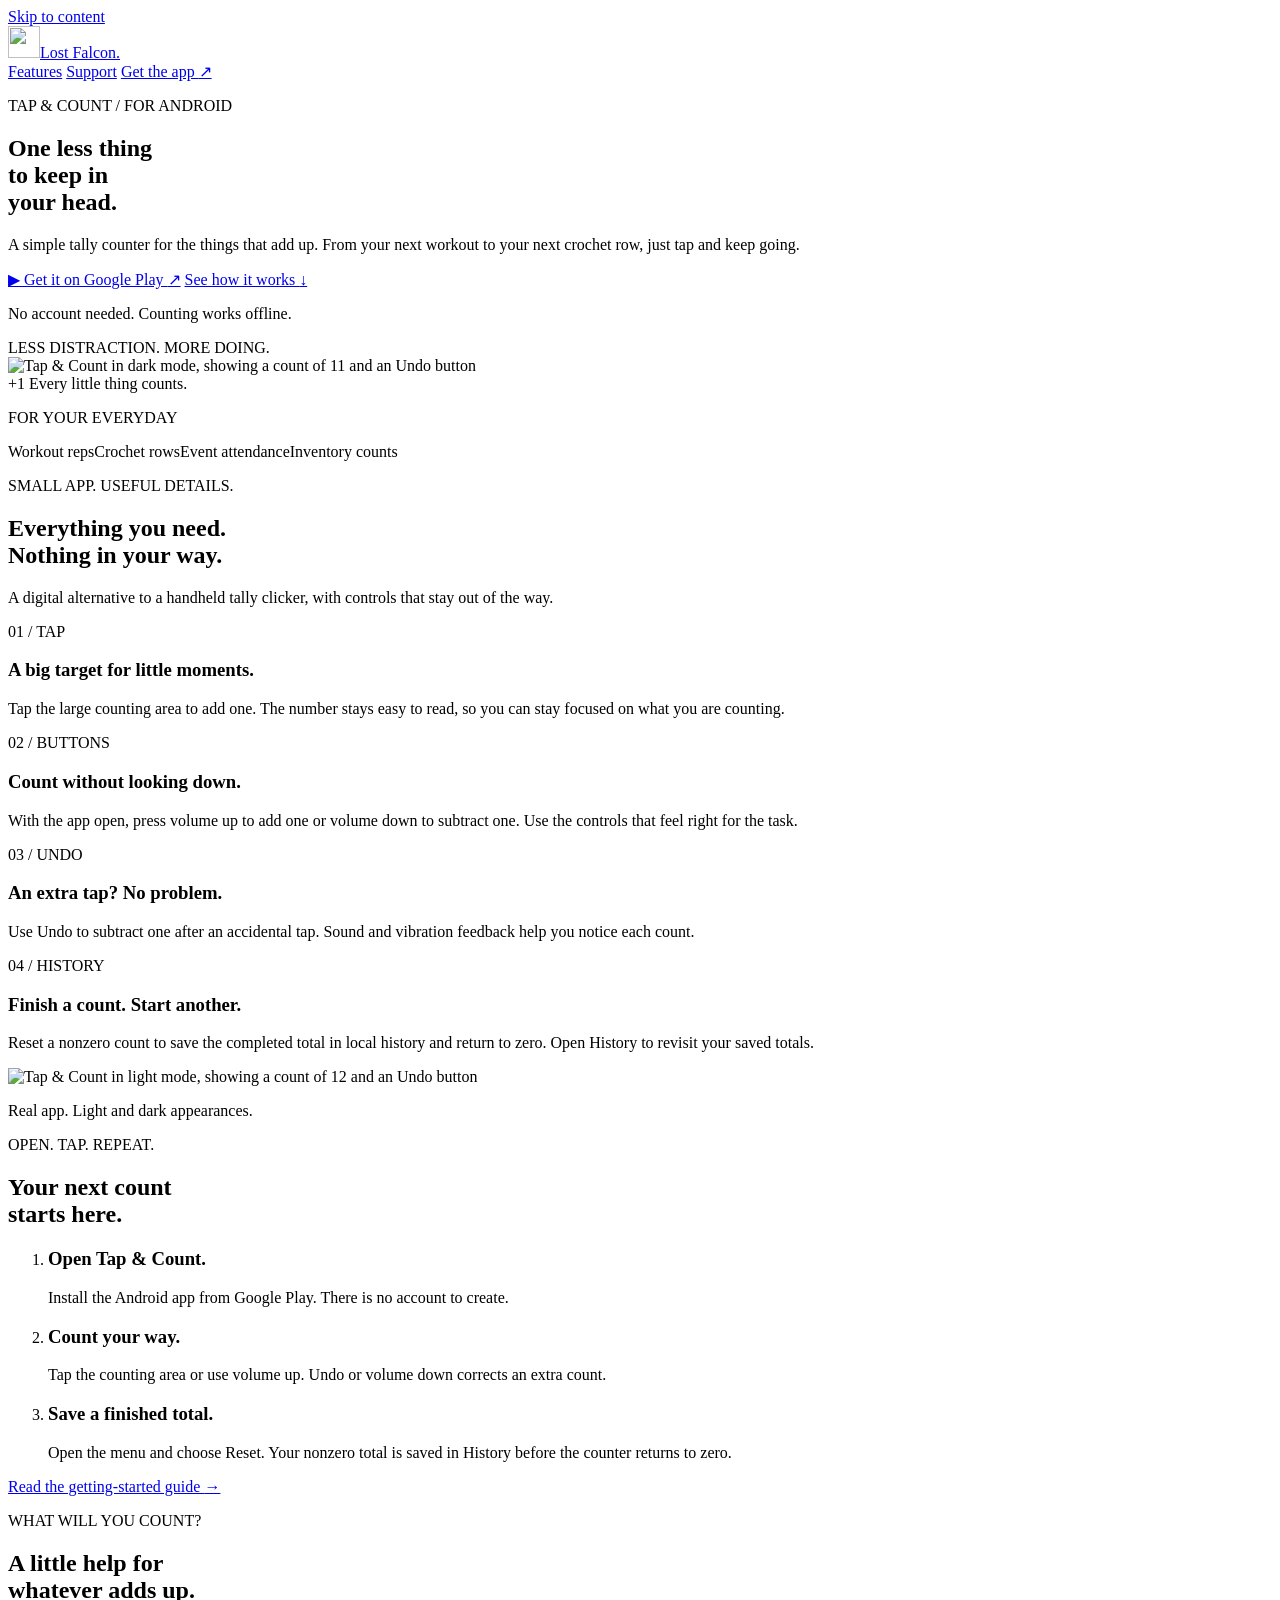
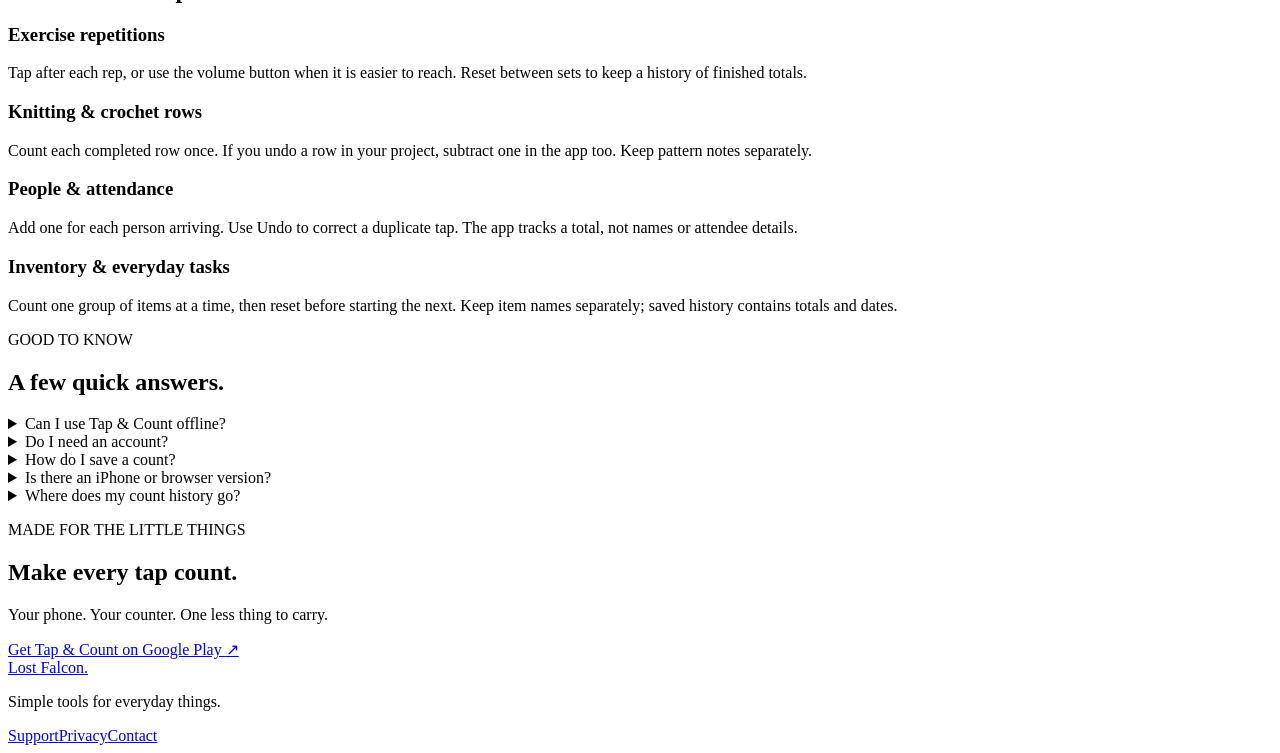
==== site/index.html @ d68dc823 "Add Lost Falcon static app website and SEO content Co-authored-by: Copilot <223556219+Copilot@users." ====
<!doctype html>
<html lang="en">
<head>
  <meta charset="utf-8">
  <meta name="viewport" content="width=device-width, initial-scale=1">
  <meta name="theme-color" content="#171918">
  <title>Tap &amp; Count: Android Tally Counter | Lost Falcon</title>
  <meta name="description" content="Count exercise reps, crochet rows, attendance, and inventory with Tap &amp; Count for Android. Screen tapping, volume-button controls, undo, and local count history.">
  <link rel="canonical" href="https://lostfalcon.app/">
  <link rel="icon" href="/assets/favicon.svg" type="image/svg+xml">
  <link rel="stylesheet" href="/assets/styles.css">
  <meta property="og:type" content="website">
  <meta property="og:site_name" content="Lost Falcon">
  <meta property="og:locale" content="en_US">
  <meta property="og:title" content="Tap &amp; Count. One less thing to keep in your head.">
  <meta property="og:description" content="A simple Android tally counter for the things that add up. Tap, undo, and keep a history of completed counts.">
  <meta property="og:url" content="https://lostfalcon.app/">
  <meta property="og:image" content="https://lostfalcon.app/assets/social.png">
  <meta property="og:image:width" content="1200">
  <meta property="og:image:height" content="630">
  <meta property="og:image:alt" content="Lost Falcon. Tap &amp; Count, a simple tally counter for Android.">
  <meta name="twitter:card" content="summary_large_image">
  <meta name="twitter:title" content="Tap &amp; Count | Lost Falcon">
  <meta name="twitter:description" content="A simple Android tally counter for the things that add up.">
  <meta name="twitter:image" content="https://lostfalcon.app/assets/social.png">
  <meta name="twitter:image:alt" content="Lost Falcon. Tap &amp; Count, a simple tally counter for Android.">
  <script type="application/ld+json">
  {
    "@context": "https://schema.org",
    "@graph": [
      {
        "@type": "Organization",
        "@id": "https://lostfalcon.app/#publisher",
        "name": "Lost Falcon",
        "url": "https://lostfalcon.app/",
        "logo": "https://lostfalcon.app/assets/favicon.svg"
      },
      {
        "@type": "WebSite",
        "@id": "https://lostfalcon.app/#website",
        "name": "Lost Falcon",
        "url": "https://lostfalcon.app/",
        "publisher": {"@id": "https://lostfalcon.app/#publisher"}
      },
      {
        "@type": "MobileApplication",
        "@id": "https://lostfalcon.app/#app",
        "name": "Tap & Count",
        "url": "https://lostfalcon.app/",
        "operatingSystem": "Android",
        "applicationCategory": "UtilitiesApplication",
        "description": "An Android tally counter with screen tapping, volume-button controls, undo, sound and vibration feedback, and locally stored completed count history.",
        "downloadUrl": "https://play.google.com/store/apps/details?id=com.lostfalcon.tapcount",
        "screenshot": "https://lostfalcon.app/assets/app-count.webp",
        "publisher": {"@id": "https://lostfalcon.app/#publisher"}
      }
    ]
  }
  </script>
</head>
<body>
  <a class="skip-link" href="#main">Skip to content</a>
  <header class="site-header wrap">
    <a class="brand" href="/" aria-label="Lost Falcon home"><img src="/assets/favicon.svg" width="32" height="32" alt="">Lost Falcon<span class="brand-dot" aria-hidden="true">.</span></a>
    <nav aria-label="Main navigation">
      <a href="#features">Features</a>
      <a href="/support/">Support</a>
      <a class="nav-download" href="https://play.google.com/store/apps/details?id=com.lostfalcon.tapcount">Get the app <span aria-hidden="true">&#8599;</span></a>
    </nav>
  </header>
  <main id="main">
    <section class="hero wrap" aria-labelledby="hero-title">
      <div class="hero-copy">
        <p class="eyebrow"><span class="status-dot" aria-hidden="true"></span> TAP &amp; COUNT / FOR ANDROID</p>
        <h1 id="hero-title">One less thing<br>to keep in<br><span class="accent">your head.</span></h1>
        <p class="lead">A simple tally counter for the things that add up. From your next workout to your next crochet row, just tap and keep going.</p>
        <div class="hero-actions">
          <a class="button" href="https://play.google.com/store/apps/details?id=com.lostfalcon.tapcount"><span class="play-mark" aria-hidden="true">&#9654;</span> Get it on Google Play <span aria-hidden="true">&#8599;</span></a>
          <a class="text-link" href="#how-it-works">See how it works <span aria-hidden="true">&#8595;</span></a>
        </div>
        <p class="microcopy">No account needed. Counting works offline.</p>
      </div>
      <div class="hero-visual">
        <span class="orbit-label" aria-hidden="true">LESS DISTRACTION. MORE DOING.</span>
        <div class="phone"><img src="/assets/app-count.webp" width="480" height="1041" alt="Tap &amp; Count in dark mode, showing a count of 11 and an Undo button" fetchpriority="high"></div>
        <div class="floating-note"><span aria-hidden="true">+1</span> Every little thing counts.</div>
      </div>
    </section>
    <div class="use-strip">
      <div class="wrap"><p>FOR YOUR EVERYDAY</p><span>Workout reps</span><span>Crochet rows</span><span>Event attendance</span><span>Inventory counts</span></div>
    </div>
    <section class="section wrap" id="features" aria-labelledby="features-title">
      <div class="section-heading"><p class="eyebrow">SMALL APP. USEFUL DETAILS.</p><h2 id="features-title">Everything you need.<br>Nothing in your way.</h2><p>A digital alternative to a handheld tally clicker, with controls that stay out of the way.</p></div>
      <div class="feature-grid">
        <article class="feature"><span class="feature-number" aria-hidden="true">01 / TAP</span><h3>A big target for little moments.</h3><p>Tap the large counting area to add one. The number stays easy to read, so you can stay focused on what you are counting.</p></article>
        <article class="feature"><span class="feature-number" aria-hidden="true">02 / BUTTONS</span><h3>Count without looking down.</h3><p>With the app open, press volume up to add one or volume down to subtract one. Use the controls that feel right for the task.</p></article>
        <article class="feature"><span class="feature-number" aria-hidden="true">03 / UNDO</span><h3>An extra tap? No problem.</h3><p>Use Undo to subtract one after an accidental tap. Sound and vibration feedback help you notice each count.</p></article>
        <article class="feature"><span class="feature-number" aria-hidden="true">04 / HISTORY</span><h3>Finish a count. Start another.</h3><p>Reset a nonzero count to save the completed total in local history and return to zero. Open History to revisit your saved totals.</p></article>
      </div>
    </section>
    <section class="section how-section" id="how-it-works" aria-labelledby="how-title">
      <div class="wrap how-grid">
        <div class="light-preview"><img src="/assets/app-light.webp" width="480" height="1041" loading="lazy" alt="Tap &amp; Count in light mode, showing a count of 12 and an Undo button"><p>Real app. Light and dark appearances.</p></div>
        <div><p class="eyebrow">OPEN. TAP. REPEAT.</p><h2 id="how-title">Your next count<br>starts here.</h2><ol class="steps"><li><h3>Open Tap &amp; Count.</h3><p>Install the Android app from Google Play. There is no account to create.</p></li><li><h3>Count your way.</h3><p>Tap the counting area or use volume up. Undo or volume down corrects an extra count.</p></li><li><h3>Save a finished total.</h3><p>Open the menu and choose Reset. Your nonzero total is saved in History before the counter returns to zero.</p></li></ol><a class="text-link" href="/support/">Read the getting-started guide <span aria-hidden="true">&#8594;</span></a></div>
      </div>
    </section>
    <section class="section wrap" aria-labelledby="uses-title">
      <div class="section-heading"><p class="eyebrow">WHAT WILL YOU COUNT?</p><h2 id="uses-title">A little help for<br>whatever adds up.</h2></div>
      <div class="use-grid">
        <article><h3>Exercise repetitions</h3><p>Tap after each rep, or use the volume button when it is easier to reach. Reset between sets to keep a history of finished totals.</p></article>
        <article><h3>Knitting &amp; crochet rows</h3><p>Count each completed row once. If you undo a row in your project, subtract one in the app too. Keep pattern notes separately.</p></article>
        <article><h3>People &amp; attendance</h3><p>Add one for each person arriving. Use Undo to correct a duplicate tap. The app tracks a total, not names or attendee details.</p></article>
        <article><h3>Inventory &amp; everyday tasks</h3><p>Count one group of items at a time, then reset before starting the next. Keep item names separately; saved history contains totals and dates.</p></article>
      </div>
    </section>
    <section class="section wrap faq-section" aria-labelledby="faq-title">
      <div><p class="eyebrow">GOOD TO KNOW</p><h2 id="faq-title">A few quick answers.</h2></div>
      <div class="faq-list">
        <details><summary>Can I use Tap &amp; Count offline?</summary><p>Yes. Counting and locally stored completed history do not require an internet connection. Downloading or updating the app through Google Play does.</p></details>
        <details><summary>Do I need an account?</summary><p>No. You can open the app and start counting without signing up or logging in.</p></details>
        <details><summary>How do I save a count?</summary><p>Choose Reset from the menu when the total is greater than zero. The app saves that completed total in History, then starts again at zero. Do not rely on an unfinished total surviving an app restart.</p></details>
        <details><summary>Is there an iPhone or browser version?</summary><p>This website introduces the Android app. It is not an online counter, and no iPhone version is offered here.</p></details>
        <details><summary>Where does my count history go?</summary><p>Completed totals and their dates are stored in the app's local database. Android may back up app data depending on your device settings. Lost Falcon does not operate a cloud-sync service for your counts. <a href="/privacy/">Read the privacy policy</a>.</p></details>
      </div>
    </section>
    <section class="download-section wrap" aria-labelledby="download-title"><p class="eyebrow">MADE FOR THE LITTLE THINGS</p><h2 id="download-title">Make every tap count.</h2><p>Your phone. Your counter. One less thing to carry.</p><a class="button" href="https://play.google.com/store/apps/details?id=com.lostfalcon.tapcount">Get Tap &amp; Count on Google Play <span aria-hidden="true">&#8599;</span></a></section>
  </main>
  <footer class="site-footer wrap"><a class="brand" href="/">Lost Falcon<span class="brand-dot" aria-hidden="true">.</span></a><p>Simple tools for everyday things.</p><nav aria-label="Footer navigation"><a href="/support/">Support</a><a href="/privacy/">Privacy</a><a href="mailto:lostfalconofficial@gmail.com">Contact</a></nav></footer>
</body>
</html>
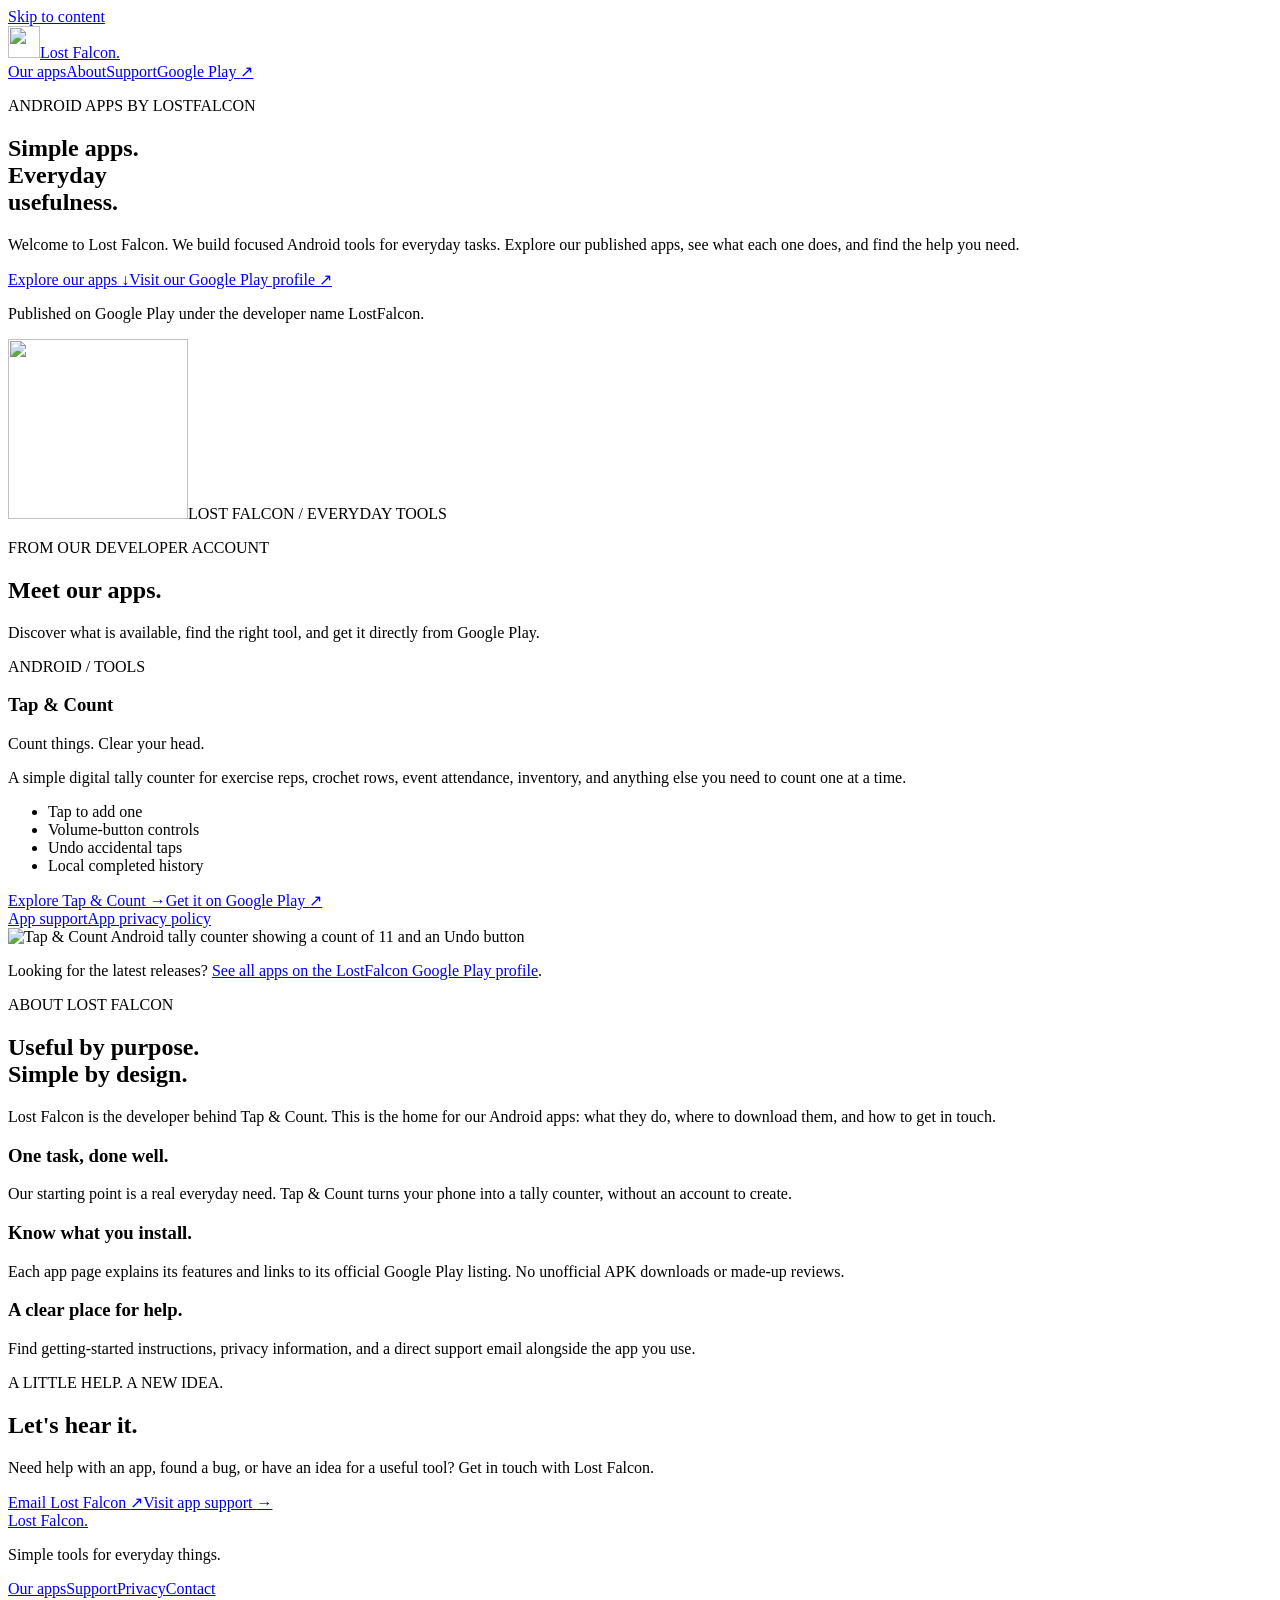
==== commit cf4d2763: "Make homepage a Lost Falcon developer app directory Co-authored-by: Copilot <223556219+Copilot@users" ====
--- a/site/index.html
+++ b/site/index.html
@@ -4,26 +4,26 @@
   <meta charset="utf-8">
   <meta name="viewport" content="width=device-width, initial-scale=1">
   <meta name="theme-color" content="#171918">
-  <title>Tap &amp; Count: Android Tally Counter | Lost Falcon</title>
-  <meta name="description" content="Count exercise reps, crochet rows, attendance, and inventory with Tap &amp; Count for Android. Screen tapping, volume-button controls, undo, and local count history.">
+  <title>Lost Falcon | Android Apps &amp; Everyday Utilities</title>
+  <meta name="description" content="Explore Android apps by LostFalcon, including Tap &amp; Count, a simple tally counter. Find app features, Google Play downloads, support, and privacy information.">
   <link rel="canonical" href="https://lostfalcon.app/">
   <link rel="icon" href="/assets/favicon.svg" type="image/svg+xml">
   <link rel="stylesheet" href="/assets/styles.css">
   <meta property="og:type" content="website">
   <meta property="og:site_name" content="Lost Falcon">
   <meta property="og:locale" content="en_US">
-  <meta property="og:title" content="Tap &amp; Count. One less thing to keep in your head.">
-  <meta property="og:description" content="A simple Android tally counter for the things that add up. Tap, undo, and keep a history of completed counts.">
+  <meta property="og:title" content="Lost Falcon. Simple apps. Everyday usefulness.">
+  <meta property="og:description" content="Explore the Android apps published by LostFalcon. App details, downloads, and a little help when you need it.">
   <meta property="og:url" content="https://lostfalcon.app/">
   <meta property="og:image" content="https://lostfalcon.app/assets/social.png">
   <meta property="og:image:width" content="1200">
   <meta property="og:image:height" content="630">
-  <meta property="og:image:alt" content="Lost Falcon. Tap &amp; Count, a simple tally counter for Android.">
+  <meta property="og:image:alt" content="Lost Falcon. Simple apps for everyday things. Android apps by LostFalcon.">
   <meta name="twitter:card" content="summary_large_image">
-  <meta name="twitter:title" content="Tap &amp; Count | Lost Falcon">
-  <meta name="twitter:description" content="A simple Android tally counter for the things that add up.">
+  <meta name="twitter:title" content="Lost Falcon | Android Apps">
+  <meta name="twitter:description" content="Discover LostFalcon's Android apps, starting with the Tap &amp; Count tally counter.">
   <meta name="twitter:image" content="https://lostfalcon.app/assets/social.png">
-  <meta name="twitter:image:alt" content="Lost Falcon. Tap &amp; Count, a simple tally counter for Android.">
+  <meta name="twitter:image:alt" content="Lost Falcon. Simple apps for everyday things. Android apps by LostFalcon.">
   <script type="application/ld+json">
   {
     "@context": "https://schema.org",
@@ -32,8 +32,10 @@
         "@type": "Organization",
         "@id": "https://lostfalcon.app/#publisher",
         "name": "Lost Falcon",
+        "alternateName": "LostFalcon",
         "url": "https://lostfalcon.app/",
-        "logo": "https://lostfalcon.app/assets/favicon.svg"
+        "logo": "https://lostfalcon.app/assets/favicon.svg",
+        "sameAs": ["https://play.google.com/store/apps/developer?id=LostFalcon"]
       },
       {
         "@type": "WebSite",
@@ -43,16 +45,23 @@
         "publisher": {"@id": "https://lostfalcon.app/#publisher"}
       },
       {
-        "@type": "MobileApplication",
-        "@id": "https://lostfalcon.app/#app",
-        "name": "Tap & Count",
+        "@type": "CollectionPage",
+        "@id": "https://lostfalcon.app/#page",
+        "name": "Android apps by Lost Falcon",
         "url": "https://lostfalcon.app/",
-        "operatingSystem": "Android",
-        "applicationCategory": "UtilitiesApplication",
-        "description": "An Android tally counter with screen tapping, volume-button controls, undo, sound and vibration feedback, and locally stored completed count history.",
-        "downloadUrl": "https://play.google.com/store/apps/details?id=com.lostfalcon.tapcount",
-        "screenshot": "https://lostfalcon.app/assets/app-count.webp",
-        "publisher": {"@id": "https://lostfalcon.app/#publisher"}
+        "isPartOf": {"@id": "https://lostfalcon.app/#website"},
+        "about": {"@id": "https://lostfalcon.app/#publisher"},
+        "mainEntity": {
+          "@type": "ItemList",
+          "itemListElement": [
+            {
+              "@type": "ListItem",
+              "position": 1,
+              "name": "Tap & Count",
+              "url": "https://lostfalcon.app/apps/tap-and-count/"
+            }
+          ]
+        }
       }
     ]
   }
@@ -62,69 +71,42 @@
   <a class="skip-link" href="#main">Skip to content</a>
   <header class="site-header wrap">
     <a class="brand" href="/" aria-label="Lost Falcon home"><img src="/assets/favicon.svg" width="32" height="32" alt="">Lost Falcon<span class="brand-dot" aria-hidden="true">.</span></a>
-    <nav aria-label="Main navigation">
-      <a href="#features">Features</a>
-      <a href="/support/">Support</a>
-      <a class="nav-download" href="https://play.google.com/store/apps/details?id=com.lostfalcon.tapcount">Get the app <span aria-hidden="true">&#8599;</span></a>
-    </nav>
+    <nav aria-label="Main navigation"><a href="#apps">Our apps</a><a href="#about">About</a><a href="/support/">Support</a><a class="nav-download" href="https://play.google.com/store/apps/developer?id=LostFalcon">Google Play <span aria-hidden="true">&#8599;</span></a></nav>
   </header>
   <main id="main">
-    <section class="hero wrap" aria-labelledby="hero-title">
+    <section class="hero portfolio-hero wrap" aria-labelledby="hero-title">
       <div class="hero-copy">
-        <p class="eyebrow"><span class="status-dot" aria-hidden="true"></span> TAP &amp; COUNT / FOR ANDROID</p>
-        <h1 id="hero-title">One less thing<br>to keep in<br><span class="accent">your head.</span></h1>
-        <p class="lead">A simple tally counter for the things that add up. From your next workout to your next crochet row, just tap and keep going.</p>
-        <div class="hero-actions">
-          <a class="button" href="https://play.google.com/store/apps/details?id=com.lostfalcon.tapcount"><span class="play-mark" aria-hidden="true">&#9654;</span> Get it on Google Play <span aria-hidden="true">&#8599;</span></a>
-          <a class="text-link" href="#how-it-works">See how it works <span aria-hidden="true">&#8595;</span></a>
+        <p class="eyebrow"><span class="status-dot" aria-hidden="true"></span> ANDROID APPS BY LOSTFALCON</p>
+        <h1 id="hero-title">Simple apps.<br>Everyday<br><span class="accent">usefulness.</span></h1>
+        <p class="lead">Welcome to Lost Falcon. We build focused Android tools for everyday tasks. Explore our published apps, see what each one does, and find the help you need.</p>
+        <div class="hero-actions"><a class="button" href="#apps">Explore our apps <span aria-hidden="true">&#8595;</span></a><a class="text-link" href="https://play.google.com/store/apps/developer?id=LostFalcon">Visit our Google Play profile <span aria-hidden="true">&#8599;</span></a></div>
+        <p class="microcopy">Published on Google Play under the developer name LostFalcon.</p>
+      </div>
+      <div class="studio-mark" aria-hidden="true"><div class="studio-orbit"></div><img src="/assets/favicon.svg" width="180" height="180" alt=""><span>LOST FALCON / EVERYDAY TOOLS</span></div>
+    </section>
+    <section class="section wrap app-directory" id="apps" aria-labelledby="apps-title">
+      <div class="section-heading"><p class="eyebrow">FROM OUR DEVELOPER ACCOUNT</p><h2 id="apps-title">Meet our apps.</h2><p>Discover what is available, find the right tool, and get it directly from Google Play.</p></div>
+      <article class="app-card" aria-labelledby="tap-count-title">
+        <div class="app-card-copy">
+          <p class="eyebrow">ANDROID / TOOLS</p>
+          <h3 id="tap-count-title">Tap &amp; Count</h3>
+          <p class="app-tagline">Count things. Clear your head.</p>
+          <p>A simple digital tally counter for exercise reps, crochet rows, event attendance, inventory, and anything else you need to count one at a time.</p>
+          <ul class="app-highlights"><li>Tap to add one</li><li>Volume-button controls</li><li>Undo accidental taps</li><li>Local completed history</li></ul>
+          <div class="hero-actions"><a class="button" href="/apps/tap-and-count/">Explore Tap &amp; Count <span aria-hidden="true">&#8594;</span></a><a class="text-link" href="https://play.google.com/store/apps/details?id=com.lostfalcon.tapcount">Get it on Google Play <span aria-hidden="true">&#8599;</span></a></div>
+          <div class="app-resources"><a href="/support/">App support</a><a href="/privacy/">App privacy policy</a></div>
         </div>
-        <p class="microcopy">No account needed. Counting works offline.</p>
-      </div>
-      <div class="hero-visual">
-        <span class="orbit-label" aria-hidden="true">LESS DISTRACTION. MORE DOING.</span>
-        <div class="phone"><img src="/assets/app-count.webp" width="480" height="1041" alt="Tap &amp; Count in dark mode, showing a count of 11 and an Undo button" fetchpriority="high"></div>
-        <div class="floating-note"><span aria-hidden="true">+1</span> Every little thing counts.</div>
+        <div class="app-card-preview"><div class="phone"><img src="/assets/app-count.webp" width="480" height="1041" loading="lazy" alt="Tap &amp; Count Android tally counter showing a count of 11 and an Undo button"></div></div>
+      </article>
+      <p class="catalogue-note">Looking for the latest releases? <a href="https://play.google.com/store/apps/developer?id=LostFalcon">See all apps on the LostFalcon Google Play profile</a>.</p>
+    </section>
+    <section class="section how-section" id="about" aria-labelledby="about-title">
+      <div class="wrap"><div class="section-heading"><p class="eyebrow">ABOUT LOST FALCON</p><h2 id="about-title">Useful by purpose.<br>Simple by design.</h2><p>Lost Falcon is the developer behind Tap &amp; Count. This is the home for our Android apps: what they do, where to download them, and how to get in touch.</p></div>
+        <div class="principle-grid"><article><h3>One task, done well.</h3><p>Our starting point is a real everyday need. Tap &amp; Count turns your phone into a tally counter, without an account to create.</p></article><article><h3>Know what you install.</h3><p>Each app page explains its features and links to its official Google Play listing. No unofficial APK downloads or made-up reviews.</p></article><article><h3>A clear place for help.</h3><p>Find getting-started instructions, privacy information, and a direct support email alongside the app you use.</p></article></div>
       </div>
     </section>
-    <div class="use-strip">
-      <div class="wrap"><p>FOR YOUR EVERYDAY</p><span>Workout reps</span><span>Crochet rows</span><span>Event attendance</span><span>Inventory counts</span></div>
-    </div>
-    <section class="section wrap" id="features" aria-labelledby="features-title">
-      <div class="section-heading"><p class="eyebrow">SMALL APP. USEFUL DETAILS.</p><h2 id="features-title">Everything you need.<br>Nothing in your way.</h2><p>A digital alternative to a handheld tally clicker, with controls that stay out of the way.</p></div>
-      <div class="feature-grid">
-        <article class="feature"><span class="feature-number" aria-hidden="true">01 / TAP</span><h3>A big target for little moments.</h3><p>Tap the large counting area to add one. The number stays easy to read, so you can stay focused on what you are counting.</p></article>
-        <article class="feature"><span class="feature-number" aria-hidden="true">02 / BUTTONS</span><h3>Count without looking down.</h3><p>With the app open, press volume up to add one or volume down to subtract one. Use the controls that feel right for the task.</p></article>
-        <article class="feature"><span class="feature-number" aria-hidden="true">03 / UNDO</span><h3>An extra tap? No problem.</h3><p>Use Undo to subtract one after an accidental tap. Sound and vibration feedback help you notice each count.</p></article>
-        <article class="feature"><span class="feature-number" aria-hidden="true">04 / HISTORY</span><h3>Finish a count. Start another.</h3><p>Reset a nonzero count to save the completed total in local history and return to zero. Open History to revisit your saved totals.</p></article>
-      </div>
-    </section>
-    <section class="section how-section" id="how-it-works" aria-labelledby="how-title">
-      <div class="wrap how-grid">
-        <div class="light-preview"><img src="/assets/app-light.webp" width="480" height="1041" loading="lazy" alt="Tap &amp; Count in light mode, showing a count of 12 and an Undo button"><p>Real app. Light and dark appearances.</p></div>
-        <div><p class="eyebrow">OPEN. TAP. REPEAT.</p><h2 id="how-title">Your next count<br>starts here.</h2><ol class="steps"><li><h3>Open Tap &amp; Count.</h3><p>Install the Android app from Google Play. There is no account to create.</p></li><li><h3>Count your way.</h3><p>Tap the counting area or use volume up. Undo or volume down corrects an extra count.</p></li><li><h3>Save a finished total.</h3><p>Open the menu and choose Reset. Your nonzero total is saved in History before the counter returns to zero.</p></li></ol><a class="text-link" href="/support/">Read the getting-started guide <span aria-hidden="true">&#8594;</span></a></div>
-      </div>
-    </section>
-    <section class="section wrap" aria-labelledby="uses-title">
-      <div class="section-heading"><p class="eyebrow">WHAT WILL YOU COUNT?</p><h2 id="uses-title">A little help for<br>whatever adds up.</h2></div>
-      <div class="use-grid">
-        <article><h3>Exercise repetitions</h3><p>Tap after each rep, or use the volume button when it is easier to reach. Reset between sets to keep a history of finished totals.</p></article>
-        <article><h3>Knitting &amp; crochet rows</h3><p>Count each completed row once. If you undo a row in your project, subtract one in the app too. Keep pattern notes separately.</p></article>
-        <article><h3>People &amp; attendance</h3><p>Add one for each person arriving. Use Undo to correct a duplicate tap. The app tracks a total, not names or attendee details.</p></article>
-        <article><h3>Inventory &amp; everyday tasks</h3><p>Count one group of items at a time, then reset before starting the next. Keep item names separately; saved history contains totals and dates.</p></article>
-      </div>
-    </section>
-    <section class="section wrap faq-section" aria-labelledby="faq-title">
-      <div><p class="eyebrow">GOOD TO KNOW</p><h2 id="faq-title">A few quick answers.</h2></div>
-      <div class="faq-list">
-        <details><summary>Can I use Tap &amp; Count offline?</summary><p>Yes. Counting and locally stored completed history do not require an internet connection. Downloading or updating the app through Google Play does.</p></details>
-        <details><summary>Do I need an account?</summary><p>No. You can open the app and start counting without signing up or logging in.</p></details>
-        <details><summary>How do I save a count?</summary><p>Choose Reset from the menu when the total is greater than zero. The app saves that completed total in History, then starts again at zero. Do not rely on an unfinished total surviving an app restart.</p></details>
-        <details><summary>Is there an iPhone or browser version?</summary><p>This website introduces the Android app. It is not an online counter, and no iPhone version is offered here.</p></details>
-        <details><summary>Where does my count history go?</summary><p>Completed totals and their dates are stored in the app's local database. Android may back up app data depending on your device settings. Lost Falcon does not operate a cloud-sync service for your counts. <a href="/privacy/">Read the privacy policy</a>.</p></details>
-      </div>
-    </section>
-    <section class="download-section wrap" aria-labelledby="download-title"><p class="eyebrow">MADE FOR THE LITTLE THINGS</p><h2 id="download-title">Make every tap count.</h2><p>Your phone. Your counter. One less thing to carry.</p><a class="button" href="https://play.google.com/store/apps/details?id=com.lostfalcon.tapcount">Get Tap &amp; Count on Google Play <span aria-hidden="true">&#8599;</span></a></section>
+    <section class="section wrap" aria-labelledby="contact-title"><div class="studio-contact"><div><p class="eyebrow">A LITTLE HELP. A NEW IDEA.</p><h2 id="contact-title">Let's hear it.</h2><p>Need help with an app, found a bug, or have an idea for a useful tool? Get in touch with Lost Falcon.</p></div><div class="contact-actions"><a class="button" href="mailto:lostfalconofficial@gmail.com">Email Lost Falcon <span aria-hidden="true">&#8599;</span></a><a class="text-link" href="/support/">Visit app support <span aria-hidden="true">&#8594;</span></a></div></div></section>
   </main>
-  <footer class="site-footer wrap"><a class="brand" href="/">Lost Falcon<span class="brand-dot" aria-hidden="true">.</span></a><p>Simple tools for everyday things.</p><nav aria-label="Footer navigation"><a href="/support/">Support</a><a href="/privacy/">Privacy</a><a href="mailto:lostfalconofficial@gmail.com">Contact</a></nav></footer>
+  <footer class="site-footer wrap"><a class="brand" href="/">Lost Falcon<span class="brand-dot" aria-hidden="true">.</span></a><p>Simple tools for everyday things.</p><nav aria-label="Footer navigation"><a href="/#apps">Our apps</a><a href="/support/">Support</a><a href="/privacy/">Privacy</a><a href="mailto:lostfalconofficial@gmail.com">Contact</a></nav></footer>
 </body>
 </html>
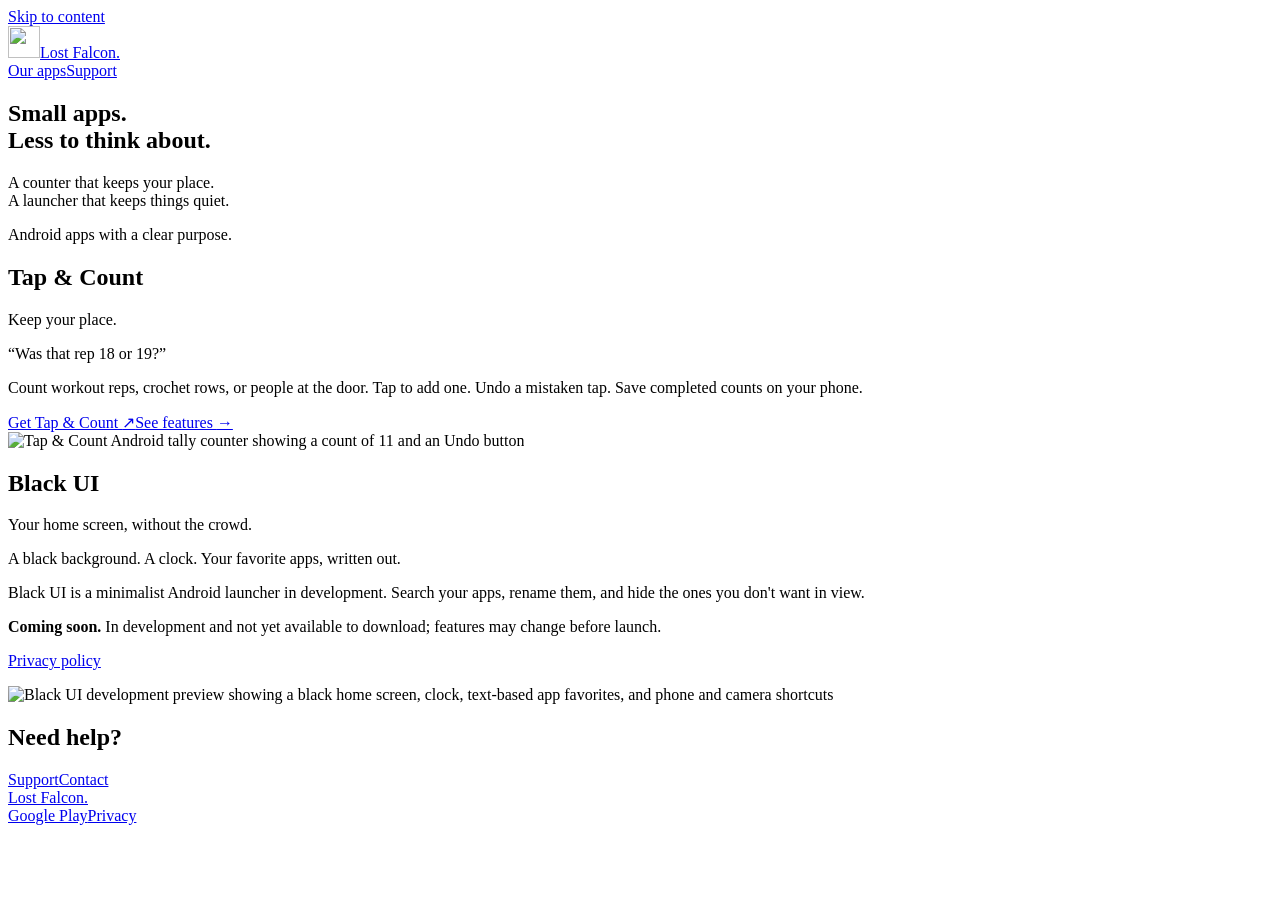
==== commit 6a19f9eb: "Simplify homepage and add Black UI preview and privacy policy Co-authored-by: Copilot <223556219+Cop" ====
--- a/site/index.html
+++ b/site/index.html
@@ -5,23 +5,23 @@
   <meta name="viewport" content="width=device-width, initial-scale=1">
   <meta name="theme-color" content="#171918">
   <title>Lost Falcon | Android Apps &amp; Everyday Utilities</title>
-  <meta name="description" content="Explore Android apps by LostFalcon, including Tap &amp; Count, a simple tally counter. Find app features, Google Play downloads, support, and privacy information.">
+  <meta name="description" content="Small Android apps. Less to think about. Count workout reps with Tap &amp; Count, or preview Black UI, a minimalist launcher coming soon from LostFalcon.">
   <link rel="canonical" href="https://lostfalcon.app/">
   <link rel="icon" href="/assets/favicon.svg" type="image/svg+xml">
   <link rel="stylesheet" href="/assets/styles.css">
   <meta property="og:type" content="website">
   <meta property="og:site_name" content="Lost Falcon">
   <meta property="og:locale" content="en_US">
-  <meta property="og:title" content="Lost Falcon. Simple apps. Everyday usefulness.">
-  <meta property="og:description" content="Explore the Android apps published by LostFalcon. App details, downloads, and a little help when you need it.">
+  <meta property="og:title" content="Lost Falcon | Small apps. Less to think about.">
+  <meta property="og:description" content="A counter that keeps your place. A launcher that keeps things quiet. Meet Tap &amp; Count and Black UI, coming soon.">
   <meta property="og:url" content="https://lostfalcon.app/">
   <meta property="og:image" content="https://lostfalcon.app/assets/social.png">
   <meta property="og:image:width" content="1200">
   <meta property="og:image:height" content="630">
   <meta property="og:image:alt" content="Lost Falcon. Simple apps for everyday things. Android apps by LostFalcon.">
   <meta name="twitter:card" content="summary_large_image">
-  <meta name="twitter:title" content="Lost Falcon | Android Apps">
-  <meta name="twitter:description" content="Discover LostFalcon's Android apps, starting with the Tap &amp; Count tally counter.">
+  <meta name="twitter:title" content="Lost Falcon | Small apps. Less to think about.">
+  <meta name="twitter:description" content="A counter that keeps your place. A launcher that keeps things quiet. Meet Tap &amp; Count and Black UI, coming soon.">
   <meta name="twitter:image" content="https://lostfalcon.app/assets/social.png">
   <meta name="twitter:image:alt" content="Lost Falcon. Simple apps for everyday things. Android apps by LostFalcon.">
   <script type="application/ld+json">
@@ -71,42 +71,39 @@
   <a class="skip-link" href="#main">Skip to content</a>
   <header class="site-header wrap">
     <a class="brand" href="/" aria-label="Lost Falcon home"><img src="/assets/favicon.svg" width="32" height="32" alt="">Lost Falcon<span class="brand-dot" aria-hidden="true">.</span></a>
-    <nav aria-label="Main navigation"><a href="#apps">Our apps</a><a href="#about">About</a><a href="/support/">Support</a><a class="nav-download" href="https://play.google.com/store/apps/developer?id=LostFalcon">Google Play <span aria-hidden="true">&#8599;</span></a></nav>
+    <nav aria-label="Main navigation"><a href="#apps">Our apps</a><a href="/support/">Support</a></nav>
   </header>
   <main id="main">
     <section class="hero portfolio-hero wrap" aria-labelledby="hero-title">
-      <div class="hero-copy">
-        <p class="eyebrow"><span class="status-dot" aria-hidden="true"></span> ANDROID APPS BY LOSTFALCON</p>
-        <h1 id="hero-title">Simple apps.<br>Everyday<br><span class="accent">usefulness.</span></h1>
-        <p class="lead">Welcome to Lost Falcon. We build focused Android tools for everyday tasks. Explore our published apps, see what each one does, and find the help you need.</p>
-        <div class="hero-actions"><a class="button" href="#apps">Explore our apps <span aria-hidden="true">&#8595;</span></a><a class="text-link" href="https://play.google.com/store/apps/developer?id=LostFalcon">Visit our Google Play profile <span aria-hidden="true">&#8599;</span></a></div>
-        <p class="microcopy">Published on Google Play under the developer name LostFalcon.</p>
-      </div>
-      <div class="studio-mark" aria-hidden="true"><div class="studio-orbit"></div><img src="/assets/favicon.svg" width="180" height="180" alt=""><span>LOST FALCON / EVERYDAY TOOLS</span></div>
+      <h1 id="hero-title">Small apps.<br><span class="accent">Less to think about.</span></h1>
+      <p class="lead">A counter that keeps your place.<br>A launcher that keeps things quiet.</p>
+      <p>Android apps with a clear purpose.</p>
     </section>
-    <section class="section wrap app-directory" id="apps" aria-labelledby="apps-title">
-      <div class="section-heading"><p class="eyebrow">FROM OUR DEVELOPER ACCOUNT</p><h2 id="apps-title">Meet our apps.</h2><p>Discover what is available, find the right tool, and get it directly from Google Play.</p></div>
+    <section class="section wrap app-directory" id="apps" aria-label="Our apps">
       <article class="app-card" aria-labelledby="tap-count-title">
         <div class="app-card-copy">
-          <p class="eyebrow">ANDROID / TOOLS</p>
-          <h3 id="tap-count-title">Tap &amp; Count</h3>
-          <p class="app-tagline">Count things. Clear your head.</p>
-          <p>A simple digital tally counter for exercise reps, crochet rows, event attendance, inventory, and anything else you need to count one at a time.</p>
-          <ul class="app-highlights"><li>Tap to add one</li><li>Volume-button controls</li><li>Undo accidental taps</li><li>Local completed history</li></ul>
-          <div class="hero-actions"><a class="button" href="/apps/tap-and-count/">Explore Tap &amp; Count <span aria-hidden="true">&#8594;</span></a><a class="text-link" href="https://play.google.com/store/apps/details?id=com.lostfalcon.tapcount">Get it on Google Play <span aria-hidden="true">&#8599;</span></a></div>
-          <div class="app-resources"><a href="/support/">App support</a><a href="/privacy/">App privacy policy</a></div>
+          <h2 id="tap-count-title">Tap &amp; Count</h2>
+          <p class="app-tagline">Keep your place.</p>
+          <p>&ldquo;Was that rep 18 or 19?&rdquo;</p>
+          <p>Count workout reps, crochet rows, or people at the door. Tap to add one. Undo a mistaken tap. Save completed counts on your phone.</p>
+          <div class="hero-actions"><a class="button" href="https://play.google.com/store/apps/details?id=com.lostfalcon.tapcount">Get Tap &amp; Count <span aria-hidden="true">&#8599;</span></a><a class="text-link" href="/apps/tap-and-count/">See features <span aria-hidden="true">&#8594;</span></a></div>
         </div>
         <div class="app-card-preview"><div class="phone"><img src="/assets/app-count.webp" width="480" height="1041" loading="lazy" alt="Tap &amp; Count Android tally counter showing a count of 11 and an Undo button"></div></div>
       </article>
-      <p class="catalogue-note">Looking for the latest releases? <a href="https://play.google.com/store/apps/developer?id=LostFalcon">See all apps on the LostFalcon Google Play profile</a>.</p>
+      <article class="app-card" id="black-ui" aria-labelledby="black-ui-title">
+        <div class="app-card-copy">
+          <h2 id="black-ui-title">Black UI</h2>
+          <p class="app-tagline">Your home screen, without the crowd.</p>
+          <p>A black background. A clock. Your favorite apps, written out.</p>
+          <p>Black UI is a minimalist Android launcher in development. Search your apps, rename them, and hide the ones you don't want in view.</p>
+          <p class="microcopy"><strong>Coming soon.</strong> In development and not yet available to download; features may change before launch.</p>
+          <p class="microcopy"><a href="/apps/black-ui/privacy/">Privacy policy</a></p>
+        </div>
+        <div class="app-card-preview"><div class="phone"><img src="/assets/black-ui-home.png" width="485" height="1040" loading="lazy" alt="Black UI development preview showing a black home screen, clock, text-based app favorites, and phone and camera shortcuts"></div></div>
+      </article>
     </section>
-    <section class="section how-section" id="about" aria-labelledby="about-title">
-      <div class="wrap"><div class="section-heading"><p class="eyebrow">ABOUT LOST FALCON</p><h2 id="about-title">Useful by purpose.<br>Simple by design.</h2><p>Lost Falcon is the developer behind Tap &amp; Count. This is the home for our Android apps: what they do, where to download them, and how to get in touch.</p></div>
-        <div class="principle-grid"><article><h3>One task, done well.</h3><p>Our starting point is a real everyday need. Tap &amp; Count turns your phone into a tally counter, without an account to create.</p></article><article><h3>Know what you install.</h3><p>Each app page explains its features and links to its official Google Play listing. No unofficial APK downloads or made-up reviews.</p></article><article><h3>A clear place for help.</h3><p>Find getting-started instructions, privacy information, and a direct support email alongside the app you use.</p></article></div>
-      </div>
-    </section>
-    <section class="section wrap" aria-labelledby="contact-title"><div class="studio-contact"><div><p class="eyebrow">A LITTLE HELP. A NEW IDEA.</p><h2 id="contact-title">Let's hear it.</h2><p>Need help with an app, found a bug, or have an idea for a useful tool? Get in touch with Lost Falcon.</p></div><div class="contact-actions"><a class="button" href="mailto:lostfalconofficial@gmail.com">Email Lost Falcon <span aria-hidden="true">&#8599;</span></a><a class="text-link" href="/support/">Visit app support <span aria-hidden="true">&#8594;</span></a></div></div></section>
+    <section class="home-contact wrap" aria-labelledby="contact-title"><h2 id="contact-title">Need help?</h2><nav aria-label="Help"><a href="/support/">Support</a><a href="mailto:lostfalconofficial@gmail.com">Contact</a></nav></section>
   </main>
-  <footer class="site-footer wrap"><a class="brand" href="/">Lost Falcon<span class="brand-dot" aria-hidden="true">.</span></a><p>Simple tools for everyday things.</p><nav aria-label="Footer navigation"><a href="/#apps">Our apps</a><a href="/support/">Support</a><a href="/privacy/">Privacy</a><a href="mailto:lostfalconofficial@gmail.com">Contact</a></nav></footer>
+  <footer class="site-footer wrap"><a class="brand" href="/">Lost Falcon<span class="brand-dot" aria-hidden="true">.</span></a><nav aria-label="Footer navigation"><a href="https://play.google.com/store/apps/developer?id=LostFalcon">Google Play</a><a href="/privacy/">Privacy</a></nav></footer>
 </body>
 </html>
